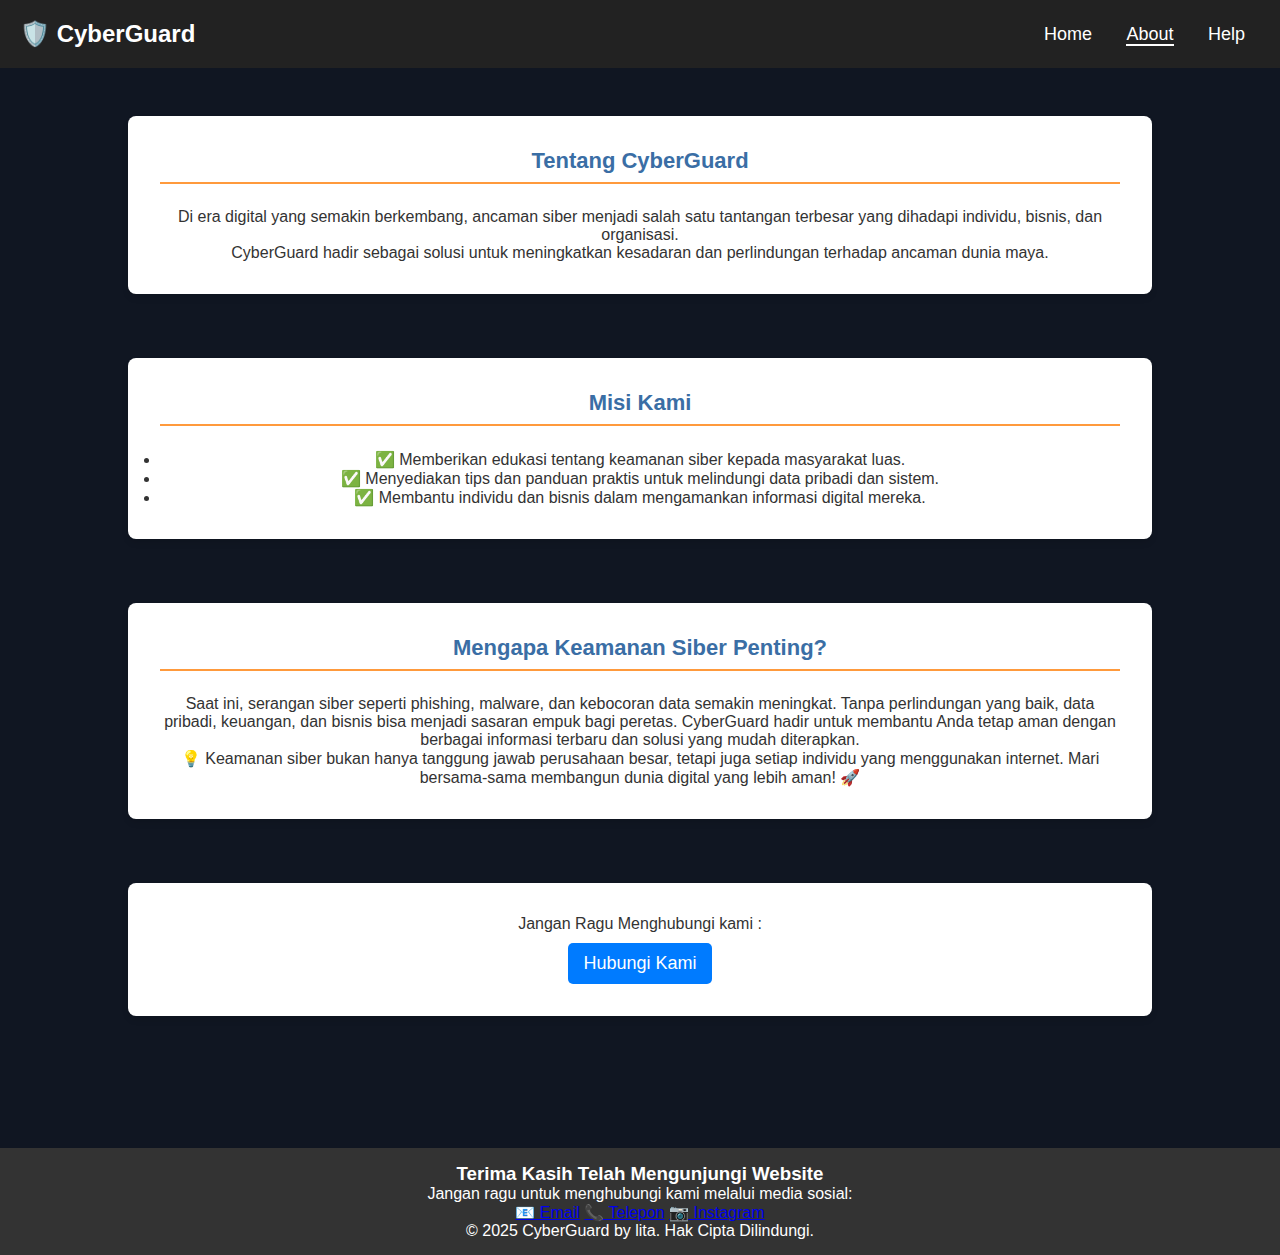
==== about.html @ 199f2bb2 "Rename About.html to about.html" ====
<!DOCTYPE html>
<html lang="id">
<head>
    <meta charset="UTF-8">
    <meta name="viewport" content="width=device-width, initial-scale=1.0">
    <title>Tentang Kami - CyberGuard</title>
    <link rel="stylesheet" href="styles.css">
</head>
<body>
    <header>
        <nav>
            <div class="logo">🛡️ CyberGuard</div>
            <ul class="nav-links">
                <li><a href="index.html">Home</a></li>
                <li><a href="about.html" class="active">About</a></li>
                <li><a href="kontak.html">Help</a></li>
            </ul>
        </nav>
    </header>

    <main>
        <div class="container">
            <section id="tentang" class="section">
                <h2 class="section-title">Tentang CyberGuard</h2>
                <p>
                    Di era digital yang semakin berkembang, ancaman siber menjadi salah satu tantangan terbesar yang dihadapi individu, bisnis, dan organisasi.
                </p>
                <p>
                    CyberGuard hadir sebagai solusi untuk meningkatkan kesadaran dan perlindungan terhadap ancaman dunia maya.
                </p>
            </section>
        </div>
        <div class="container">
            <section id="misi" class="section">
                <h2 class="section-title">Misi Kami</h2>
                <ul>
                    <li>✅ Memberikan edukasi tentang keamanan siber kepada masyarakat luas.</li>
                    <li>✅ Menyediakan tips dan panduan praktis untuk melindungi data pribadi dan sistem.</li>
                    <li>✅ Membantu individu dan bisnis dalam mengamankan informasi digital mereka.</li>
                </ul>
            </section>
        </div>
        <div class="container">
            <section id="penting" class="section">
                <h2 class="section-title">Mengapa Keamanan Siber Penting?</h2>
                <p>
                    Saat ini, serangan siber seperti phishing, malware, dan kebocoran data semakin meningkat. Tanpa perlindungan yang baik, data pribadi, keuangan, dan bisnis bisa menjadi sasaran empuk bagi peretas. CyberGuard hadir untuk membantu Anda tetap aman dengan berbagai informasi terbaru dan solusi yang mudah diterapkan.
                </p>
                <p>
                    💡 Keamanan siber bukan hanya tanggung jawab perusahaan besar, tetapi juga setiap individu yang menggunakan internet. Mari bersama-sama membangun dunia digital yang lebih aman! 🚀
                </p>
            </section>
        </div>
        <div class="container">
            <section class="section">
                <p>
                    Jangan Ragu Menghubungi kami : <br>
                    <a href="kontak.html" class="btn">Hubungi Kami</a>
                </p>
            </section>
        </div>
    </main>

    <footer>
        <div class="container">
            <div class="footer-content">
                <h3>Terima Kasih Telah Mengunjungi Website</h3>
                <p>Jangan ragu untuk menghubungi kami melalui media sosial:</p>
                <div class="social-links">
                    <a href="mailto:hlita7636@gmail.com">📧 Email</a>
                    <a href="tel:+6283124596441">📞 Telepon</a>
                    <a href="https://www.instagram.com/_lit.ta/" target="_blank">📷 Instagram</a>
                </div>
                <p class="copyright">&copy; 2025 CyberGuard by lita. Hak Cipta Dilindungi.</p>
            </div>
        </div>
    </footer>
</body>
</html>
---- styles.css ----
/* style yang digunakan pada halaman body */
* {
  margin: 0; 
  padding: 0;
  box-sizing: border-box;
  font-family: Arial, sans-serif;
}

body {
  background-color: #101622;
  color: #333;
}

/* style yang digunakan pada halaman header/bagian kepala */
header {
  background: #070707;
  padding: 15px 0;
  color: white;
}

.container {
  width: 80%;
  margin: auto;
  text-align: center;
}
.container1 {
  max-width: 1200px;
  margin: 0 auto;
  padding: 0 20px;
}
.container3 {
  background: #c0c1ca;
  padding: 20px;
  border-radius: 10px;
  box-shadow: 0px 4px 10px rgba(118, 118, 120, 0.5);
  width: 100%;
  max-width: 400px; /* Maksimal ukuran form */
  text-align: center;
}
.container4 {
  display: flex;
  justify-content: center;
  flex-wrap: wrap;
  gap: 20px;
  padding: 20px;
}

nav {
  display: flex;
  justify-content: space-between;
  align-items: center;
}

.logo {
  font-size: 24px;
  font-weight: bold;
}

.nav-links {
  list-style: none;
}

.nav-links li {
  display: inline;
  margin: 0 15px;
}

.nav-links a {
  color: white;
  text-decoration: none;
  font-size: 18px;
}

.nav-links a.active {
  border-bottom: 2px solid white;
}

/* Hero Section (Beranda) */
.hero {
  background: url('hero-bg.jpg') no-repeat center center/cover;
  color: rgb(177, 183, 192);
  text-align: center;
  padding: 50px 0;
}

.hero h1 {
  font-size: 36px;
}

.hero span {
  color: #f39c12;
}

.hero p {
  font-size: 18px;
  margin: 10px 0;
}

.btn {
  background: #007bff;
  color: white;
  padding: 12px 24px;
  border-radius: 5px;
  text-decoration: none;
  font-size: 18px;
  display: inline-block;
  margin-top: 15px;
}

/* Section Fitur */
.features {
  background: hwb(225 71% 28%);
  padding: 50px 0;
}

.features h2 {
  text-align: center;
  font-size: 28px;
  margin-bottom: 20px;
}

.grid {
  display: flex;
  justify-content: center;
  gap: 20px;
  flex-wrap: wrap;
}

.card {
  background: #007bff;
  color: white;
  padding: 20px;
  border-radius: 8px;
  width: 250px;
  text-align: center;
}

:root {
  --primary-color: #3a6ea5;
  --secondary-color: #004e98;
  --accent-color: #ff9a3c;
  --background-color: #f6f9fc;
  --text-color: #333;
  --light-gray: #f1f1f1;
  --shadow: 0 4px 6px rgba(0, 0, 0, 0.1);
}
/* Halaman Tentang Kami */
.about {
  text-align: center;
  padding: 50px 0;
  background: white;
}

.about p {
  font-size: 18px;
  max-width: 600px;
  margin: auto;
}

/* Halaman Tips */
.tips {
  padding: 50px 0;
  background: white;
  text-align: center;
}

.tips ul {
  list-style: none;
}

.tips li {
  font-size: 18px;
  padding: 10px 0;
}
/*bagian utama*/
main {
  padding: 3rem 0;
}

.section {
  margin-bottom: 4rem;
  background-color: white;
  border-radius: 8px;
  padding: 2rem;
  box-shadow: var(--shadow);
}

.section-title {
  color: var(--primary-color);
  border-bottom: 2px solid var(--accent-color);
  padding-bottom: 0.5rem;
  margin-bottom: 1.5rem;
  position: relative;
}

.section-title::before {
  content: "";
  position: absolute;
  left: 0;
  bottom: -2px;
  width: 50px;
  height: 2px;
  background-color: var(--accent-color);
}

/* Timeline untuk ancaman dan tips */
.timeline {
  position: relative;
  max-width: 1200px;
  margin: 0 auto;
}

.timeline::after {
  content: '';
  position: absolute;
  width: 6px;
  background-color: var(--light-gray);
  top: 0;
  bottom: 0;
  left: 50%;
  margin-left: -3px;
  border-radius: 10px;
}

.timeline-item {
  padding: 10px 40px;
  position: relative;
  width: 50%;
  box-sizing: border-box;
}

.timeline-item:nth-child(odd) {
  left: 0;
}

.timeline-item:nth-child(even) {
  left: 50%;
}

.timeline-content {
  padding: 20px;
  background-color: var(--light-gray);
  border-radius: 8px;
  box-shadow: var(--shadow);
  position: relative;
}

.timeline-item:nth-child(odd) .timeline-content::after {
  content: '';
  position: absolute;
  width: 20px;
  height: 20px;
  right: -10px;
  top: 15px;
  background-color: var(--light-gray);
  transform: rotate(45deg);
  box-shadow: 2px -2px 2px rgba(0, 0, 0, 0.05);
}

.timeline-item:nth-child(even) .timeline-content::after {
  content: '';
  position: absolute;
  width: 20px;
  height: 20px;
  left: -10px;
  top: 15px;
  background-color: var(--light-gray);
  transform: rotate(45deg);
  box-shadow: -2px 2px 2px rgba(0, 0, 0, 0.05);
}

.timeline-date {
  background-color: var(--accent-color);
  color: white;
  display: inline-block;
  padding: 0.25rem 0.75rem;
  border-radius: 4px;
  font-weight: bold;
  margin-bottom: 0.5rem;
}

.timeline-title {
  margin-bottom: 0.5rem;
  color: var(--secondary-color);
}

/* Halaman Kontak */
.kontak {
  background: white;
  padding: 50px 0;
  text-align: center;
}

.kontak form {
  max-width: 400px;
  margin: auto;
}

.kontak input, 
.kontak textarea {
  width: 100%;
  padding: 10px;
  margin: 10px 0;
  border: 1px solid #ccc;
  border-radius: 5px;
}

.kontak button {
  width: 100%;
  padding: 12px;
  background: #007bff;
  color: white;
  border: none;
  border-radius: 5px;
  font-size: 18px;
}

/* login & register*/
* {
  margin: 0;
  padding: 0;
  box-sizing: border-box;
  font-family: Arial, sans-serif;
}

/* Body */
.bodyLogin {
  background: #121212;
  color: white;
  display: flex;
  justify-content: center;
  align-items: center;
  height: 100vh;
  margin: 0;
}

/* Judul */
h2 {
  margin-bottom: 20px;
  font-size: 22px;
}

/* Input Group */
.input-group {
  margin-bottom: 15px;
  text-align: left;
}

.input-group label {
  font-size: 14px;
  margin-bottom: 5px;
  display: block;
}

.input-group input {
  width: 100%;
  padding: 10px;
  border: none;
  border-radius: 5px;
  background: white;
  color: rgb(102, 102, 103);
}

/* Tombol */
.btn1 {
  background: #00AEEF;
  color: white;
  padding: 10px;
  width: 100%;
  border: none;
  border-radius: 5px;
  cursor: pointer;
  font-size: 16px;
  transition: 0.3s;
}

.btn:hover {
  background: #0086C7;
}

/* Link Form */
.switch-form {
  margin-top: 10px;
  font-size: 14px;
}

.switch-form a {
  color: #00AEEF;
  text-decoration: none;
}

.switch-form a:hover {
  text-decoration: underline;
}

/* Responsif untuk HP */
@media screen and (max-width: 480px) {
  .container {
      width: 90%;
      padding: 15px;
  }

  .btn {
      font-size: 14px;
      padding: 8px;
  }
}

/* Footer */
footer {
  background: #333;
  color: white;
  text-align: center;
  padding: 15px;
  margin-top: 20px;
}


header {
  background-color: #222;
  color: white;
  padding: 20px;
}

.kelas-card {
  background: white;
  border-radius: 10px;
  padding: 20px;
  width: 300px;
  box-shadow: 0 4px 8px rgba(0, 0, 0, 0.1);
  text-align: center;
}

.mentor-info {
  display: flex;
  flex-direction: column;
  align-items: center;
}

.mentor-img {
  width: 120px;
  height: 120px;
  border-radius: 50%;
  object-fit: cover;
  margin-bottom: 10px;
}

.mentor-text h3 {
  margin: 5px 0;
  font-size: 18px;
  color: #555;
}

.mentor-text h2 {
  margin: 5px 0;
  font-size: 22px;
  color: #222;
}

.mentor-text p {
  font-size: 14px;
  color: #666;
}

.btn {
  display: inline-block;
  margin-top: 10px;
  padding: 10px 15px;
  background-color: #007bff;
  color: white;
  text-decoration: none;
  border-radius: 5px;
  transition: background 0.3s;
}

.btn:hover {
  background-color: #0056b3;
}
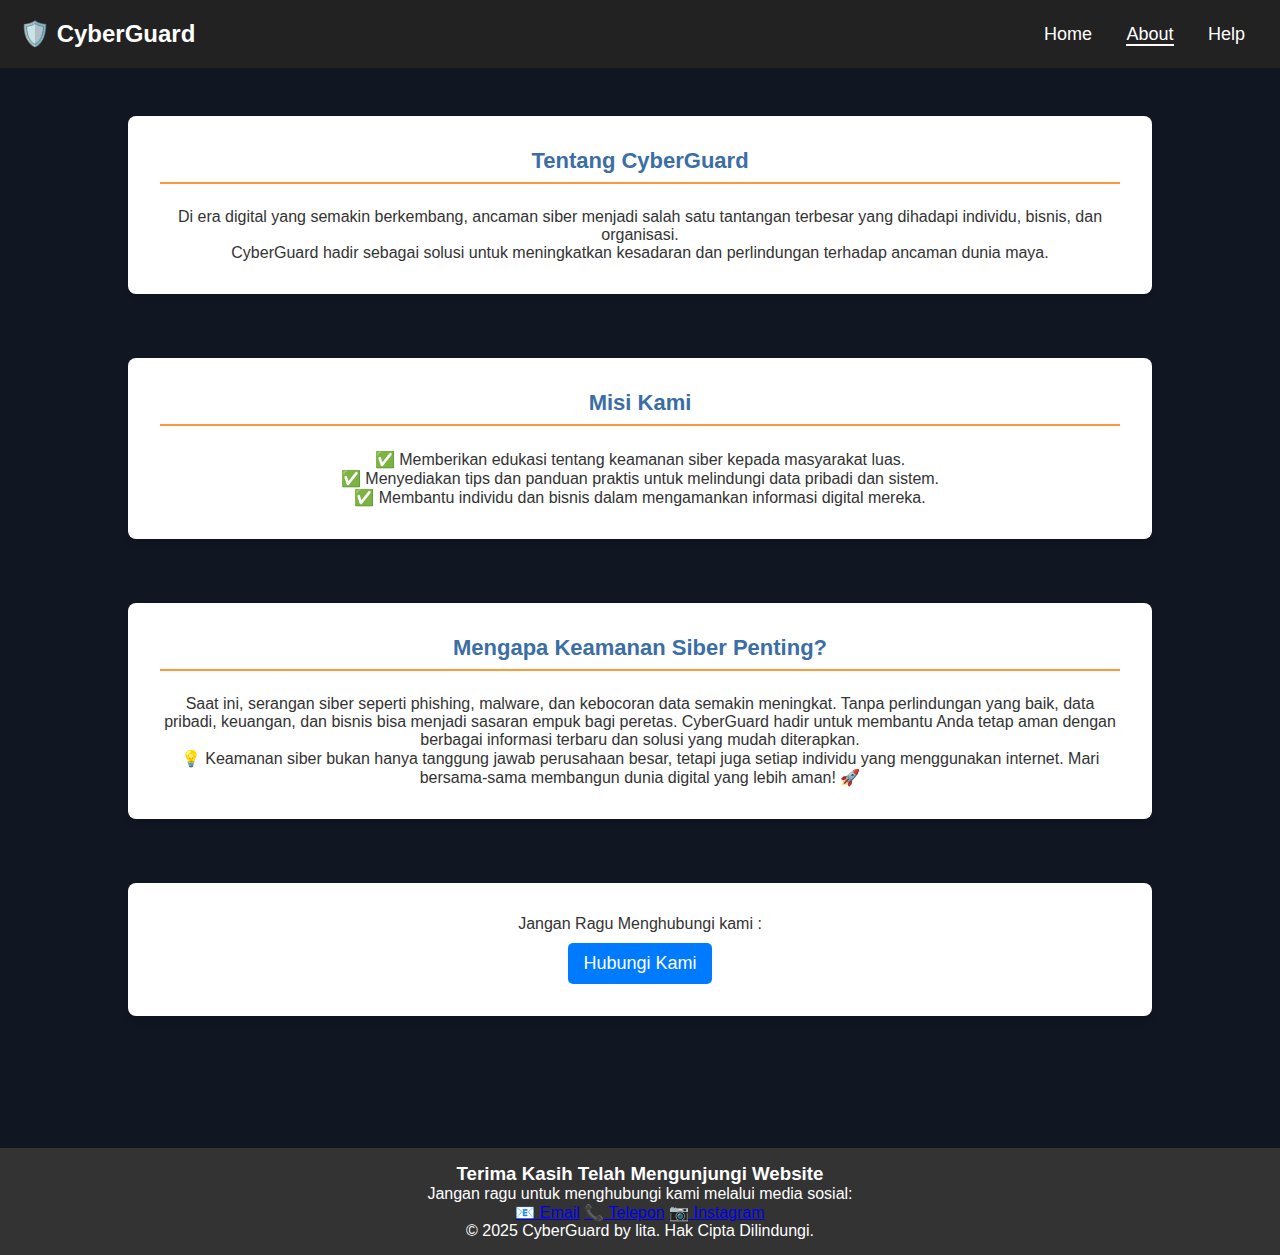
==== commit e8524de9: "about.html" ====
--- a/about.html
+++ b/about.html
@@ -33,11 +33,11 @@
         <div class="container">
             <section id="misi" class="section">
                 <h2 class="section-title">Misi Kami</h2>
-                <ul>
-                    <li>✅ Memberikan edukasi tentang keamanan siber kepada masyarakat luas.</li>
-                    <li>✅ Menyediakan tips dan panduan praktis untuk melindungi data pribadi dan sistem.</li>
-                    <li>✅ Membantu individu dan bisnis dalam mengamankan informasi digital mereka.</li>
-                </ul>
+                    <P>
+                        ✅ Memberikan edukasi tentang keamanan siber kepada masyarakat luas. <br>
+                        ✅ Menyediakan tips dan panduan praktis untuk melindungi data pribadi dan sistem. <br>
+                        ✅ Membantu individu dan bisnis dalam mengamankan informasi digital mereka.
+                    </P>
             </section>
         </div>
         <div class="container">
